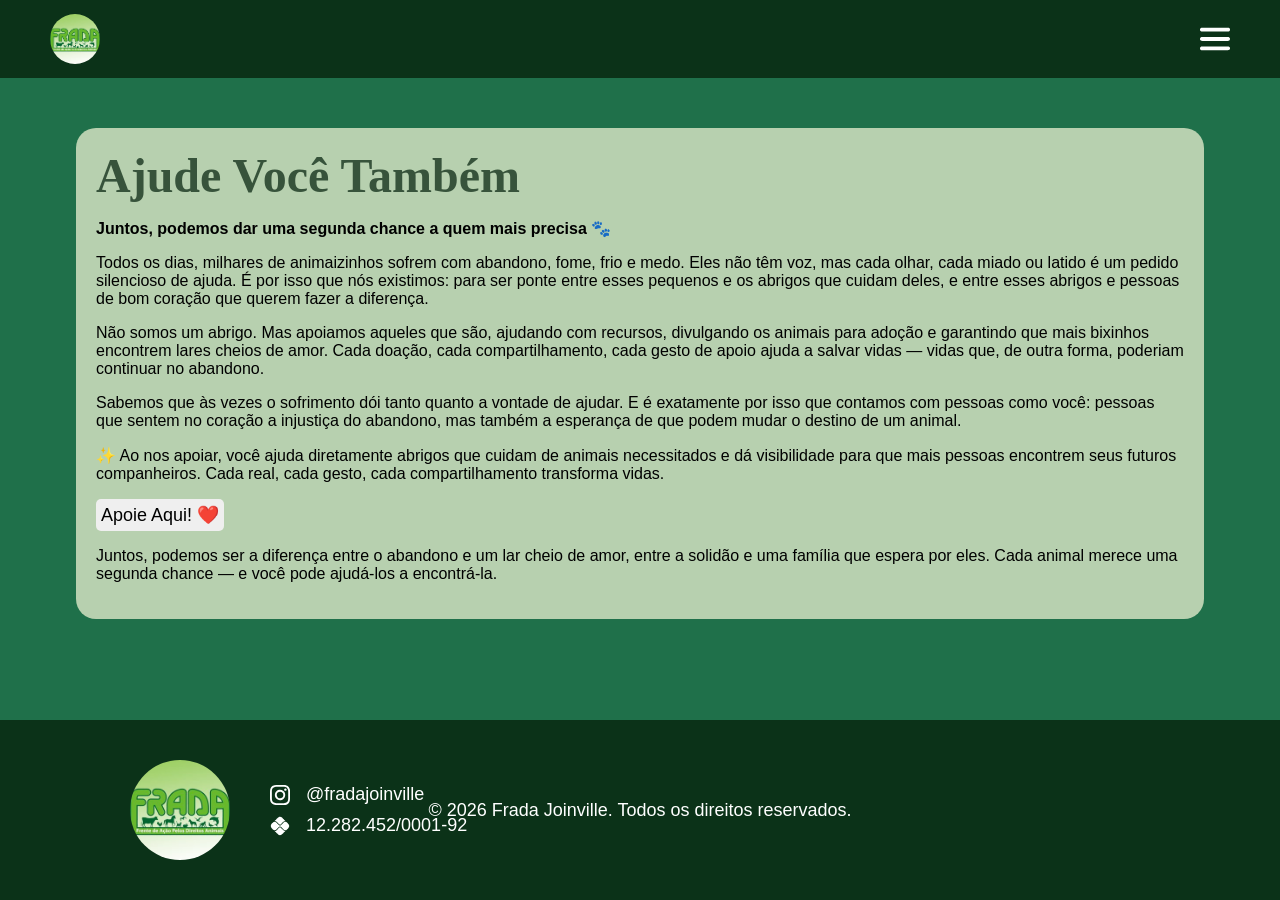
==== ajude.html @ b8cb90cb "add - adicionei página de ajuda" ====
<html lang="en">
<head>
    <meta charset="UTF-8">
    <meta name="viewport" content="width=device-width, initial-scale=1.0">
    <title>Formulário de Adoção</title>
    <link rel="stylesheet" href="style.css">
</head>
<body>

    <header>
        <img src="assets/user-campaign-about-photo_uz0mwhzdwxyt7xkxfwjq_400x400-20210809_22400843.jpeg" alt="logo" id="logo" onclick="window.location.href='index.html'">

        <button id="menu-button" aria-label="Abrir menu" aria-expanded="false" aria-controls="header-menu">
            <img src="assets/cardapio.svg" alt="menu" id="menu">
        </button>
        <nav id="header-menu" class="menu-panel" aria-hidden="true">
            <ul>
                <li><a href="index.html">Home</a></li>
                <li><a href="ajude.html" class="selected">Ajude</a></li>
                <li><a href="form.html">Formulário de Adoção</a></li>
                <li><a href="temporario.html">Lar Temporário</a></li>
                <li><a href="oquefazer.html">O Que Fazer</a></li>
            </ul>
        </nav>
    </header>

    <div class="card">
        <h2>Ajude Você Também</h2>
        <p><b>Juntos, podemos dar uma segunda chance a quem mais precisa 🐾</b></p>

        <p>Todos os dias, milhares de animaizinhos sofrem com abandono, fome, frio e medo. Eles não têm voz, mas cada olhar, cada miado ou latido é um pedido silencioso de ajuda. É por isso que nós existimos: para ser ponte entre esses pequenos e os abrigos que cuidam deles, e entre esses abrigos e pessoas de bom coração que querem fazer a diferença.</p>
        
        <p>Não somos um abrigo. Mas apoiamos aqueles que são, ajudando com recursos, divulgando os animais para adoção e garantindo que mais bixinhos encontrem lares cheios de amor. Cada doação, cada compartilhamento, cada gesto de apoio ajuda a salvar vidas — vidas que, de outra forma, poderiam continuar no abandono.</p>

        <p>Sabemos que às vezes o sofrimento dói tanto quanto a vontade de ajudar. E é exatamente por isso que contamos com pessoas como você: pessoas que sentem no coração a injustiça do abandono, mas também a esperança de que podem mudar o destino de um animal.</p>

        <p>✨ Ao nos apoiar, você ajuda diretamente abrigos que cuidam de animais necessitados e dá visibilidade para que mais pessoas encontrem seus futuros companheiros. Cada real, cada gesto, cada compartilhamento transforma vidas.</p>

        <form action="https://apoia.se/fradajoinville">
            <button>Apoie Aqui! ❤️</button>    
        </form>

        <p>Juntos, podemos ser a diferença entre o abandono e um lar cheio de amor, entre a solidão e uma família que espera por eles. Cada animal merece uma segunda chance — e você pode ajudá-los a encontrá-la.</p>
    </div>

        <footer class="absolute">
            <img src="assets/user-campaign-about-photo_uz0mwhzdwxyt7xkxfwjq_400x400-20210809_22400843.jpeg" alt="logo" id="logo-footer"onclick="window.location.href='index.html'">

            <div>
                <div class="footer-div">
                    <img src="assets/instagram.svg" alt="instagram" id="instagram"> 
                    <a href="https://www.instagram.com/fradajoinville/"><p>@fradajoinville</p></a>
                </div>
    
                <div class="footer-div">
                    <img src="assets/pix.svg" alt="pix" id="pix"> 
                    <p>12.282.452/0001-92</p>
                </div>
            </div>

            <p>&copy; 2026 Frada Joinville. Todos os direitos reservados.</p>
        </footer>


</body>
<script src="script.js"></script>
<!-- Só funciona se tiver aqui embaixo. -->
</html>
---- style.css ----
body{
    font-family: 'Segoe UI', Tahoma, Geneva, Verdana, sans-serif;
    background-color: #1F704A;
    margin: 0;
}

header{
    background-color: #0B3218;
    padding: 14px 50px;
    display: flex;
    justify-content: space-between;
    align-items:  center;
    position: relative;
}

#logo{
    width: 50px;
    height: 50px;
    border-radius: 50%;
}

#menu-button{
    background: transparent;
    border: 0;
    padding: 0;
    cursor: pointer;
    display: flex;
    align-items: center;
}

#menu{
    width: 30px;
    height: 30px;
    transition: transform 0.35s ease;
}

/* O proprio estado ARIA do botao controla a rotacao do SVG. */
#menu-button[aria-expanded="true"] #menu{
    transform: rotateZ(180deg);
}

.menu-panel{
    position: absolute;
    top: 50%;
    right: calc(50px + 44px);
    opacity: 0;
    transform: translateY(-50%) translateX(16px);
    pointer-events: none;
    transition: opacity 0.25s ease, transform 0.25s ease;
}

/* Classe adicionada pelo JS para abrir/fechar com animacao. */
.menu-panel.open{
    opacity: 1;
    transform: translateY(-50%) translateX(0);
    pointer-events: auto;
}

.menu-panel ul{
    list-style: none;
    margin: 0;
    padding: 0;
    display: flex;
    align-items: center;
    gap: 0;
}

.menu-panel li + li{
    position: relative;
    margin-left: 16px;
    padding-left: 16px;
}

.menu-panel li + li::before{
    content: "|";
    position: absolute;
    left: 0;
    color: #ffffff;
    opacity: 0.9;
}

.menu-panel a{
    color: #ffffff;
    text-decoration: none;
    display: inline-block;
    font-size: 24px;
    font-weight: 700;
    line-height: 1;
}

.menu-panel a:hover{
    text-shadow: 0 0 10px rgba(44, 153, 53, 0.856);
} 

.menu-panel a.selected{
    text-decoration: underline;
    text-underline-offset: 4px;
}

.card{
    border-radius: 20px;
    background: #B7D0AF;
    padding: 20px;
    margin: 50px auto;
    width: 85%;
}

.card h2{
    color: #37533B;
    font-family: Kadwa;
    font-size: 48px;
    font-style: normal;
    font-weight: 700;
    line-height: normal;
    padding: 0;
    margin: 0;
}

footer{
    background: #0B3218;
    height: 180px;
    margin-top: 50px;
    width: 100%;
    align-items: center;
    display: flex;

    bottom: 0px;
    left: 0px;
    right: 0px;
    margin-bottom: 0px;
    position: relative;
}

footer > p{
    color: #ffffff;
    font-size: 18px;
    margin: 0;
    position: absolute;
    left: 50%;
    transform: translateX(-50%);
}

#logo-footer{
    width: 100px;
    height: 100px;
    border-radius: 50%;
    margin-left: 130px;
    margin-right: 30px;
}

.footer-div{
    display: flex;
    align-items: center;
    gap: 16px;
    color: #ffffff;
    font-size: 18px;
    align-items: center; 
    margin: 10px;
}

.footer-div p{
    margin: 0;
}

.footer-div img{
    width: 20px;
    height: 20px;
}

a{
    text-decoration: none;
    color: #ffff;
}

.absolute{
    position: absolute;
}

button{
    border-radius: 5px;
    border: none;
    padding: 5px;
    font-size: 18px;
}

.menor{
    margin-top: 80px;
}
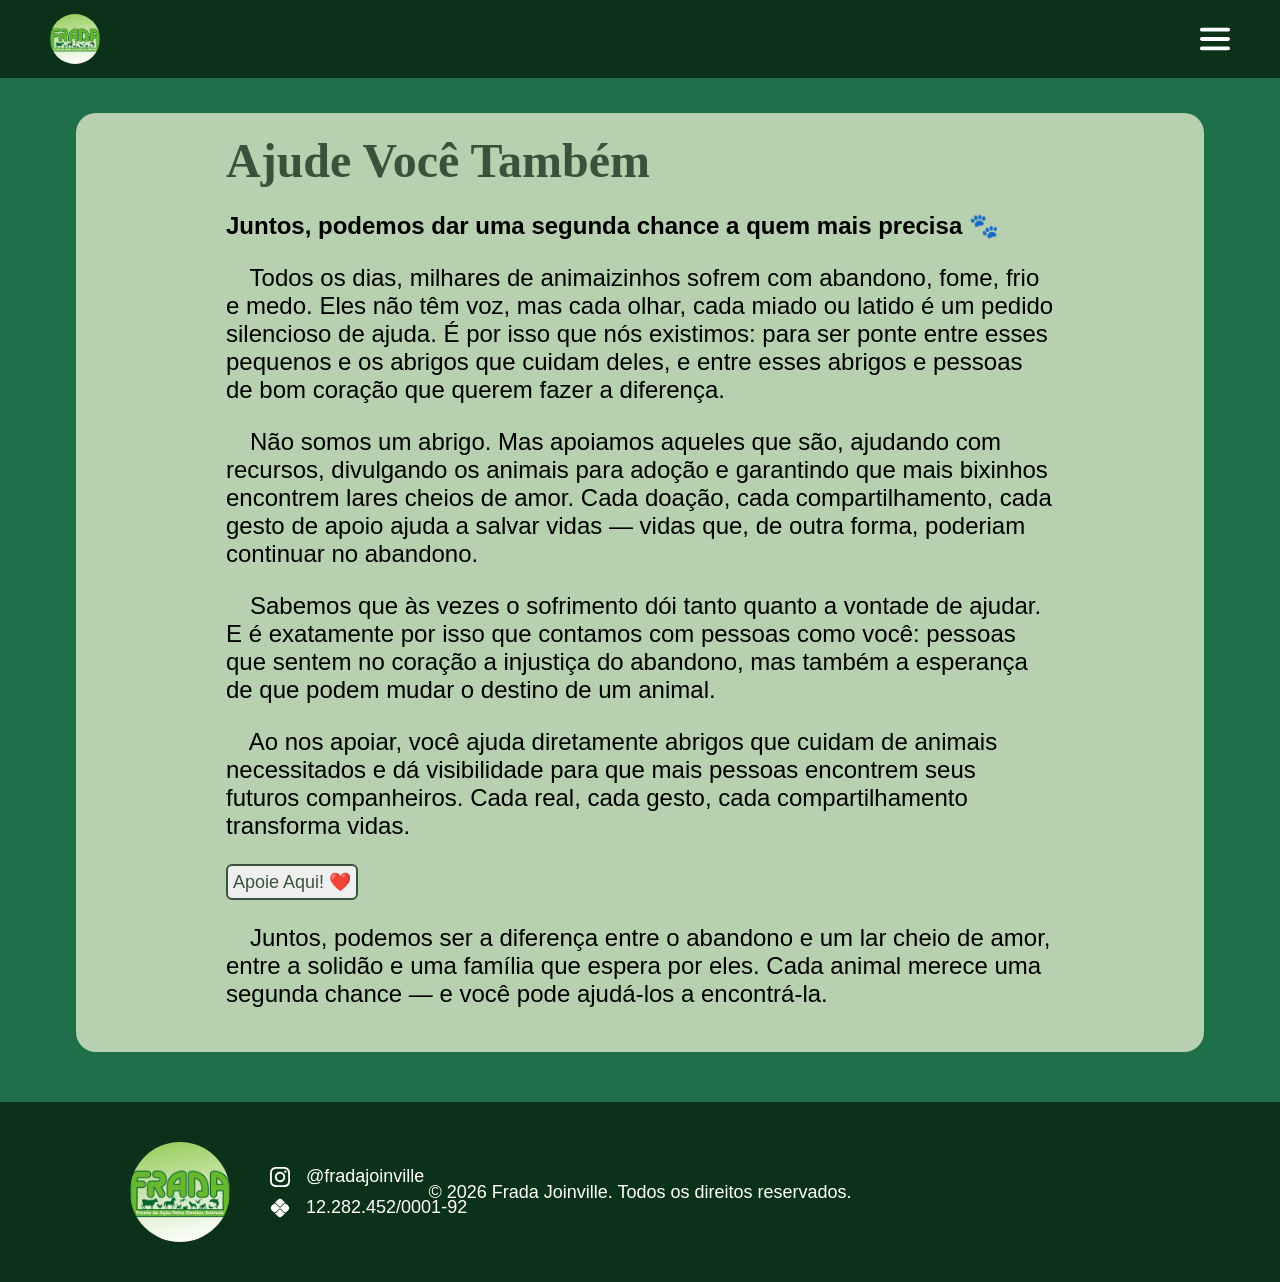
==== commit 0f2880f7: "add - pagina lar temporario e home terminados" ====
--- a/ajude.html
+++ b/ajude.html
@@ -25,25 +25,27 @@
     </header>
 
     <div class="card">
+        <div class="texto">
         <h2>Ajude Você Também</h2>
         <p><b>Juntos, podemos dar uma segunda chance a quem mais precisa 🐾</b></p>
-
-        <p>Todos os dias, milhares de animaizinhos sofrem com abandono, fome, frio e medo. Eles não têm voz, mas cada olhar, cada miado ou latido é um pedido silencioso de ajuda. É por isso que nós existimos: para ser ponte entre esses pequenos e os abrigos que cuidam deles, e entre esses abrigos e pessoas de bom coração que querem fazer a diferença.</p>
         
-        <p>Não somos um abrigo. Mas apoiamos aqueles que são, ajudando com recursos, divulgando os animais para adoção e garantindo que mais bixinhos encontrem lares cheios de amor. Cada doação, cada compartilhamento, cada gesto de apoio ajuda a salvar vidas — vidas que, de outra forma, poderiam continuar no abandono.</p>
-
-        <p>Sabemos que às vezes o sofrimento dói tanto quanto a vontade de ajudar. E é exatamente por isso que contamos com pessoas como você: pessoas que sentem no coração a injustiça do abandono, mas também a esperança de que podem mudar o destino de um animal.</p>
-
-        <p>✨ Ao nos apoiar, você ajuda diretamente abrigos que cuidam de animais necessitados e dá visibilidade para que mais pessoas encontrem seus futuros companheiros. Cada real, cada gesto, cada compartilhamento transforma vidas.</p>
-
+        <p>&emsp;Todos os dias, milhares de animaizinhos sofrem com abandono, fome, frio e medo. Eles não têm voz, mas cada olhar, cada miado ou latido é um pedido silencioso de ajuda. É por isso que nós existimos: para ser ponte entre esses pequenos e os abrigos que cuidam deles, e entre esses abrigos e pessoas de bom coração que querem fazer a diferença.</p>
+        
+        <p>&emsp;Não somos um abrigo. Mas apoiamos aqueles que são, ajudando com recursos, divulgando os animais para adoção e garantindo que mais bixinhos encontrem lares cheios de amor. Cada doação, cada compartilhamento, cada gesto de apoio ajuda a salvar vidas — vidas que, de outra forma, poderiam continuar no abandono.</p>
+        
+        <p>&emsp;Sabemos que às vezes o sofrimento dói tanto quanto a vontade de ajudar. E é exatamente por isso que contamos com pessoas como você: pessoas que sentem no coração a injustiça do abandono, mas também a esperança de que podem mudar o destino de um animal.</p>
+        
+        <p>&emsp;Ao nos apoiar, você ajuda diretamente abrigos que cuidam de animais necessitados e dá visibilidade para que mais pessoas encontrem seus futuros companheiros. Cada real, cada gesto, cada compartilhamento transforma vidas.</p>
+        
         <form action="https://apoia.se/fradajoinville">
-            <button>Apoie Aqui! ❤️</button>    
+            <button class="apoie">Apoie Aqui! ❤️</button>    
         </form>
-
-        <p>Juntos, podemos ser a diferença entre o abandono e um lar cheio de amor, entre a solidão e uma família que espera por eles. Cada animal merece uma segunda chance — e você pode ajudá-los a encontrá-la.</p>
+        
+        <p>&emsp;Juntos, podemos ser a diferença entre o abandono e um lar cheio de amor, entre a solidão e uma família que espera por eles. Cada animal merece uma segunda chance — e você pode ajudá-los a encontrá-la.</p>
+        </div>
     </div>
 
-        <footer class="absolute">
+        <footer>
             <img src="assets/user-campaign-about-photo_uz0mwhzdwxyt7xkxfwjq_400x400-20210809_22400843.jpeg" alt="logo" id="logo-footer"onclick="window.location.href='index.html'">
 
             <div>
--- a/style.css
+++ b/style.css
@@ -101,8 +101,29 @@
     border-radius: 20px;
     background: #B7D0AF;
     padding: 20px;
-    margin: 50px auto;
+    margin: 35px auto;
     width: 85%;
+}
+
+.card-pet{
+    border-radius: 20px;
+    background: #B7D0AF;
+    padding: 20px;
+    margin: 35px auto;
+    width: 85%;
+    display: flex;
+    align-items: center;
+}
+
+.card-pet h2{
+    color: #37533B;
+    font-family: Kadwa;
+    font-size: 48px;
+    font-style: normal;
+    font-weight: 700;
+    line-height: normal;
+    padding: 0;
+    margin: 0;
 }
 
 .card h2{
@@ -176,13 +197,100 @@
     position: absolute;
 }
 
-button{
+.apoie{
+    cursor: pointer;
     border-radius: 5px;
     border: none;
     padding: 5px;
     font-size: 18px;
+    position: relative;
+    z-index: 1;
+    
+    --color: #37533B;
+    display: inline-block;
+    overflow: hidden;
+    color: var(--color);
+    border: 2px solid var(--color);
+    border-radius: 6px;
+    position: relative;
+}
+.apoie::before {
+  position: absolute;
+  content: "";
+  background: var(--color);
+  width: 200px;
+  height: 200px;
+  z-index: -1;
+  border-radius: 50%;
+}
+
+.apoie:hover {
+  color: white;
+}
+
+.apoie:before {
+  top: 100%;
+  left: 100%;
+  transition: 0.3s all;
+}
+
+.apoie:hover::before {
+  top: -30px;
+  left: -30px;
 }
 
 .menor{
     margin-top: 80px;
-}+}
+
+.card-temp h2{
+    color: #37533B;
+    font-family: Kadwa;
+    font-size: 48px;
+    font-style: normal;
+    font-weight: 700;
+    line-height: normal;
+    padding: 0;
+    margin: 0;
+    margin-bottom: 5px;
+    margin-left: 30px;
+}
+
+.texto{
+    margin: 0;
+    margin-left: 130px;
+    margin-right: 130px;
+
+    color: #000;
+    font-size: 24px;
+    font-style: normal;
+    font-weight: 400;
+    line-height: normal;
+}
+
+.nome-imagem{
+    margin-left: 30px;
+}
+
+.nome-imagem img{
+    width: 300px;
+    height: 300px;
+    border-radius: 20px;
+}
+
+.card-temp{
+    border-radius: 20px;
+    background: #B7D0AF;
+    padding: 20px;
+    margin: 35px auto;
+    width: 85%;
+    display: flex;
+    align-items: center;
+    flex-direction: column
+}
+
+.titulo-temp{
+    width: 100%;
+    box-sizing: border-box; 
+    padding-left: 100px;
+}
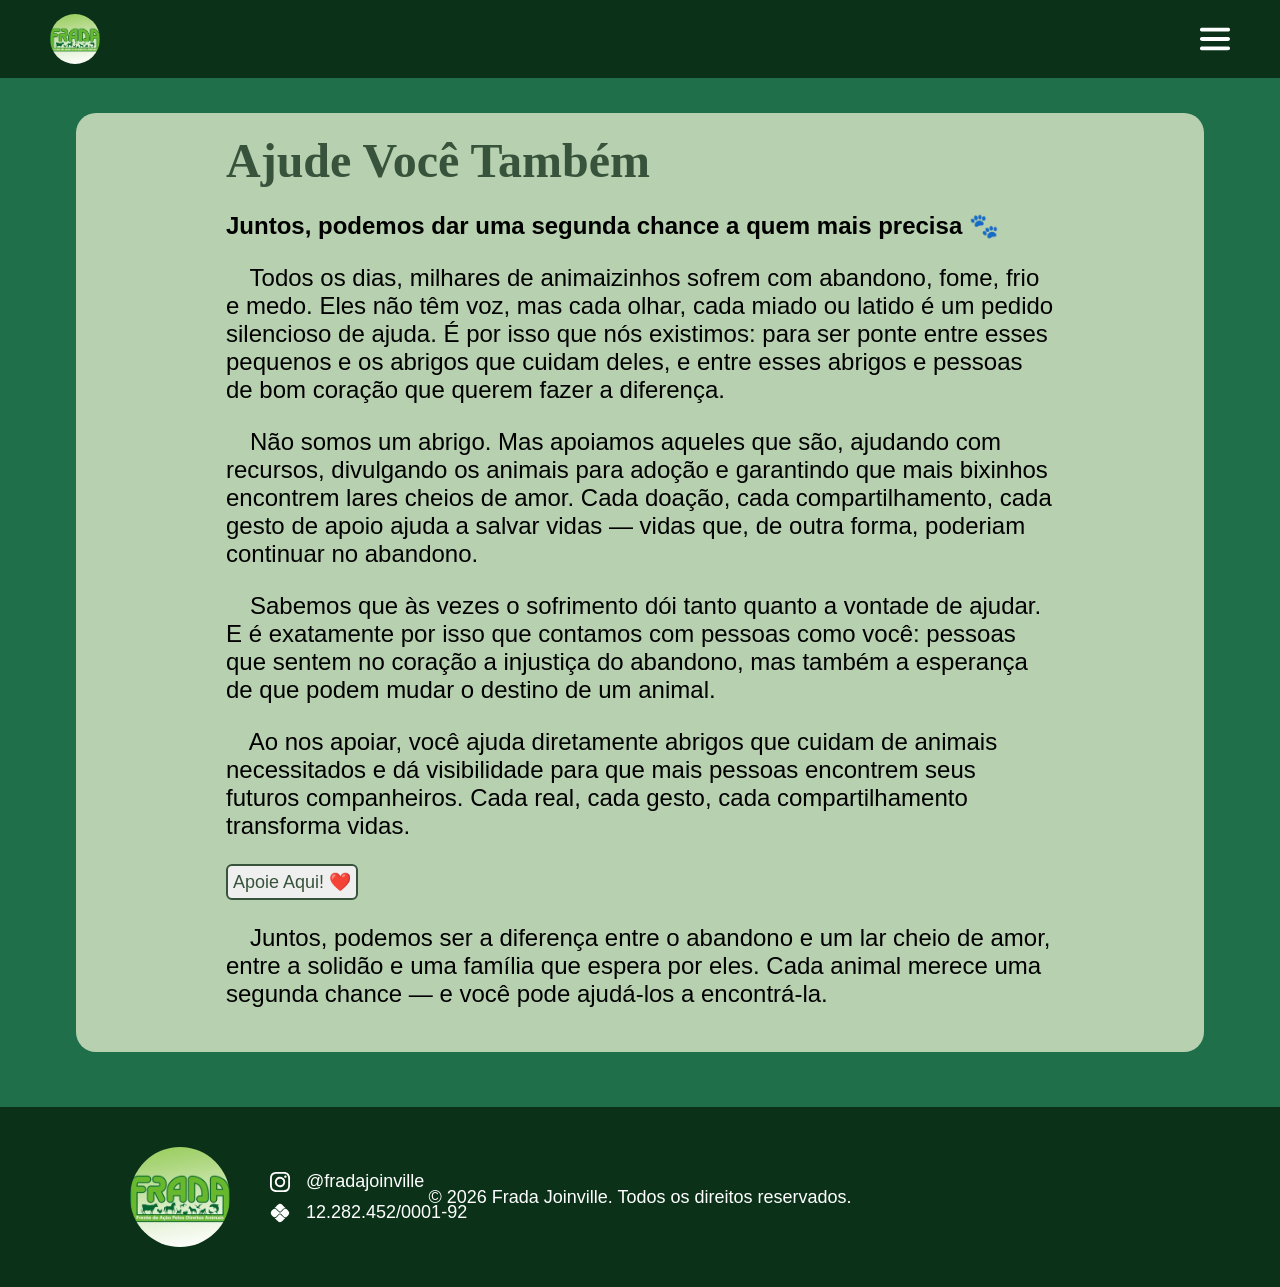
==== commit 3897bcf9: "update - adicionei link do instagram" ====
--- a/ajude.html
+++ b/ajude.html
@@ -2,7 +2,7 @@
 <head>
     <meta charset="UTF-8">
     <meta name="viewport" content="width=device-width, initial-scale=1.0">
-    <title>Formulário de Adoção</title>
+    <title>Ajude</title>
     <link rel="stylesheet" href="style.css">
 </head>
 <body>
@@ -51,7 +51,7 @@
             <div>
                 <div class="footer-div">
                     <img src="assets/instagram.svg" alt="instagram" id="instagram"> 
-                    <a href="https://www.instagram.com/fradajoinville/"><p>@fradajoinville</p></a>
+                    <a href="https://www.instagram.com/fradajoinville/">@fradajoinville</a>
                 </div>
     
                 <div class="footer-div">
--- a/style.css
+++ b/style.css
@@ -1,7 +1,15 @@
+html{
+    overflow-x: hidden;
+}
+
 body{
     font-family: 'Segoe UI', Tahoma, Geneva, Verdana, sans-serif;
     background-color: #1F704A;
     margin: 0;
+    min-height: 100vh;
+    overflow-x: hidden;
+    display: flex;
+    flex-direction: column;
 }
 
 header{
@@ -140,16 +148,12 @@
 footer{
     background: #0B3218;
     height: 180px;
-    margin-top: 50px;
+    margin-top: 20px;
     width: 100%;
     align-items: center;
     display: flex;
-
-    bottom: 0px;
-    left: 0px;
-    right: 0px;
-    margin-bottom: 0px;
-    position: relative;
+    position: relative;
+    z-index: 4;
 }
 
 footer > p{
@@ -294,3 +298,258 @@
     box-sizing: border-box; 
     padding-left: 100px;
 }
+
+/* Formulario de adocao inspirado em Google Forms. */
+.adocao-main{
+    padding: 42px 20px 24px;
+    flex: 1;
+}
+
+.formulario-cena{
+    position: relative;
+    max-width: 1600px;
+    margin: 0 auto;
+    padding-inline: clamp(0px, 0.8vw, 12px);
+    overflow: visible;
+}
+
+.formulario-adocao{
+    max-width: 760px;
+    margin: 0 auto;
+    display: flex;
+    flex-direction: column;
+    gap: 18px;
+    position: relative;
+    z-index: 2;
+}
+
+.bloco-titulo{
+    background: linear-gradient(180deg, #0b4a24 0%, #063315 100%);
+    border-radius: 16px;
+    color: #d6e5ce;
+    padding: 22px 28px;
+    box-shadow: 0 10px 24px rgba(3, 27, 13, 0.22);
+}
+
+.bloco-titulo h1{
+    margin: 0;
+    font-family: Kadwa, Georgia, serif;
+    font-size: 44px;
+    line-height: 1;
+    letter-spacing: 0.2px;
+}
+
+.bloco-titulo p{
+    margin: 12px 0 0;
+    color: #dcead3;
+    font-size: 20px;
+}
+
+.questao-card{
+    background: #b8d0a7;
+    border-radius: 14px;
+    padding: 22px 28px;
+    display: flex;
+    flex-direction: column;
+    gap: 12px;
+    border: 1px solid rgba(6, 45, 19, 0.2);
+    transition: border-color 0.2s ease, box-shadow 0.2s ease;
+}
+
+.questao-card:hover,
+.questao-card:focus-within{
+    border-color: rgba(8, 59, 24, 0.55);
+    box-shadow: 0 8px 16px rgba(7, 44, 19, 0.14);
+}
+
+.questao-card label,
+.pergunta-titulo{
+    font-size: 25px;
+    color: #122115;
+    line-height: 1.2;
+    margin: 0;
+}
+
+.questao-card input[type="text"],
+.questao-card input[type="email"],
+.questao-card input[type="tel"],
+.questao-card input[type="number"],
+.questao-card input[type="time"],
+.questao-card textarea{
+    width: min(100%, 520px);
+    background: transparent;
+    border: 0;
+    border-bottom: 3px solid rgba(17, 49, 25, 0.35);
+    font-size: 20px;
+    padding: 7px 0;
+    color: #041108;
+    outline: none;
+}
+
+.questao-card input::placeholder,
+.questao-card textarea::placeholder{
+    color: rgba(10, 35, 16, 0.6);
+}
+
+.questao-card input:focus,
+.questao-card textarea:focus{
+    border-bottom-color: #114b24;
+}
+
+.questao-card textarea{
+    min-height: 110px;
+    resize: vertical;
+}
+
+.opcoes-card{
+    border: 1px solid rgba(6, 45, 19, 0.2);
+    margin: 0;
+    min-width: 0;
+    padding-top: 22px;
+}
+
+#permite_animais[hidden]{
+    display: none !important; /* Para garantir que o campo fique completamente oculto, mesmo se o atributo "hidden" for manipulado via JavaScript. */
+}
+
+#tem_quintal[hidden]{
+    display: none !important;
+}
+
+#justi[hidden]{
+    display: none !important;
+}
+
+.opcao-item{
+    display: inline-flex;
+    align-items: center;
+    gap: 10px;
+    margin-right: 30px;
+    margin-top: 8px;
+    cursor: pointer;
+}
+
+.opcao-item span{
+    font-size: 24px;
+    color: #122115;
+}
+
+.opcao-item input[type="radio"],
+.opcao-item input[type="checkbox"]{
+    width: 20px;
+    height: 20px;
+    accent-color: #0b4a24;
+}
+
+.termo-card{
+    gap: 0;
+}
+
+.acoes-formulario{
+    display: flex;
+    justify-content: flex-end;
+}
+
+.acoes-formulario input[type="submit"]{
+    background: #0c3d1d;
+    color: #d9ebce;
+    border: 0;
+    border-radius: 999px;
+    padding: 10px 20px;
+    font-size: 18px;
+    font-weight: 700;
+    cursor: pointer;
+}
+
+.acoes-formulario input[type="submit"]:hover{
+    background: #144d28;
+}
+
+
+/* inicio animacao pata */
+
+.patas-lateral{
+    --spread: 1.2;
+    position: absolute;
+    top: 8px;
+    bottom: clamp(120px, 9vw, 170px);
+    width: clamp(220px, 17vw, 320px);
+    display: flex;
+    flex-direction: column;
+    justify-content: space-around;
+    font-size: clamp(102px, 7.8vw, 220px);
+    color: rgba(206, 227, 194, 0.88);
+    pointer-events: none;
+    overflow: visible;
+    z-index: 1;
+}
+
+.patas-esquerda{
+    left: 0;
+    transform: translateX(-52%);
+}
+
+.patas-direita{
+    right: 0;
+    transform: translateX(52%) scaleX(-1);
+}
+
+.patas-lateral .paw{
+    --x: 0px;
+    --r: 0deg;
+    display: flex;
+    justify-content: center;
+    line-height: 1;
+    opacity: 0;
+    transform: translateX(calc(var(--x) * var(--spread))) translateY(10px) rotate(var(--r)) scale(0.9);
+    animation: pawTrail 3.1s ease-in-out infinite;
+}
+
+
+.patas-lateral .paw:nth-child(1){ --x: -38px; --r: -23deg; animation-delay: 3.06s; }
+.patas-lateral .paw:nth-child(2){ --x: 34px; --r: 21deg; animation-delay: 2.88s; }
+.patas-lateral .paw:nth-child(3){ --x: -33px; --r: -19deg; animation-delay: 2.7s; }
+.patas-lateral .paw:nth-child(4){ --x: 30px; --r: 18deg; animation-delay: 2.52s; }
+.patas-lateral .paw:nth-child(5){ --x: -36px; --r: -20deg; animation-delay: 2.34s; }
+.patas-lateral .paw:nth-child(6){ --x: 31px; --r: 18deg; animation-delay: 2.16s; }
+.patas-lateral .paw:nth-child(7){ --x: -29px; --r: -17deg; animation-delay: 1.98s; }
+.patas-lateral .paw:nth-child(8){ --x: 28px; --r: 16deg; animation-delay: 1.8s; }
+.patas-lateral .paw:nth-child(9){ --x: -34px; --r: -19deg; animation-delay: 1.62s; }
+.patas-lateral .paw:nth-child(10){ --x: 30px; --r: 18deg; animation-delay: 1.44s; }
+.patas-lateral .paw:nth-child(11){ --x: -28px; --r: -16deg; animation-delay: 1.26s; }
+.patas-lateral .paw:nth-child(12){ --x: 26px; --r: 15deg; animation-delay: 1.08s; }
+.patas-lateral .paw:nth-child(13){ --x: -32px; --r: -18deg; animation-delay: 0.9s; }
+.patas-lateral .paw:nth-child(14){ --x: 28px; --r: 16deg; animation-delay: 0.72s; }
+.patas-lateral .paw:nth-child(15){ --x: -26px; --r: -15deg; animation-delay: 0.54s; }
+.patas-lateral .paw:nth-child(16){ --x: 24px; --r: 14deg; animation-delay: 0.36s; }
+.patas-lateral .paw:nth-child(17){ --x: -30px; --r: -17deg; animation-delay: 0.18s; }
+.patas-lateral .paw:nth-child(18){ --x: 27px; --r: 15deg; animation-delay: 0s; }
+
+/* Remove as 10 patas do fim da pagina (5 por lado). */
+.patas-lateral .paw:nth-last-child(-n+8){
+    display: none;
+}
+
+@keyframes pawTrail {
+    0%,
+    100% {
+        opacity: 0;
+        transform: translateX(calc((var(--x) * var(--spread)) - 8px)) translateY(12px) rotate(calc(var(--r) - 6deg)) scale(0.86);
+    }
+    18% {
+        opacity: 0.2;
+    }
+    34% {
+        opacity: 0.98;
+        transform: translateX(calc(var(--x) * var(--spread))) translateY(0) rotate(var(--r)) scale(1);
+    }
+    52% {
+        opacity: 0.6;
+    }
+    72% {
+        opacity: 0;
+        transform: translateX(calc((var(--x) * var(--spread)) + 7px)) translateY(-12px) rotate(calc(var(--r) + 5deg)) scale(0.94);
+    }
+}
+
+/* fim animacao pata */
